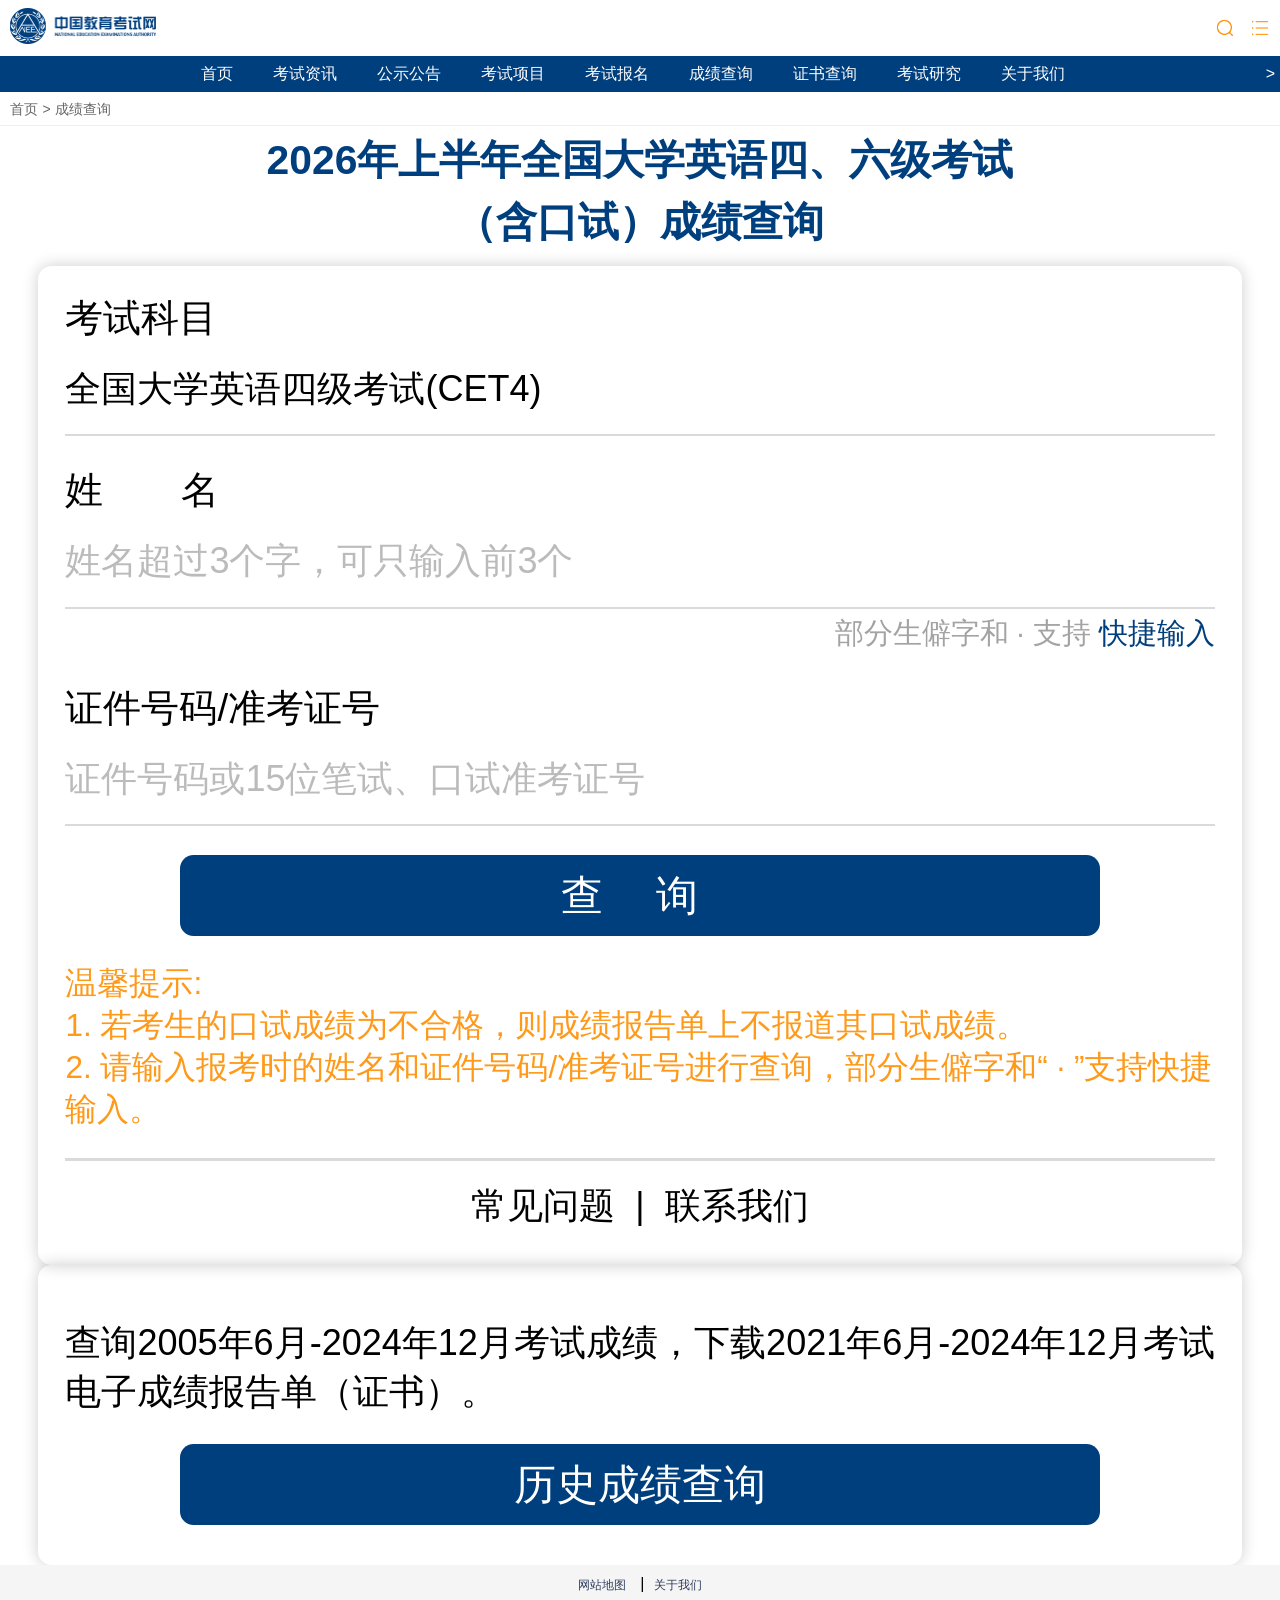
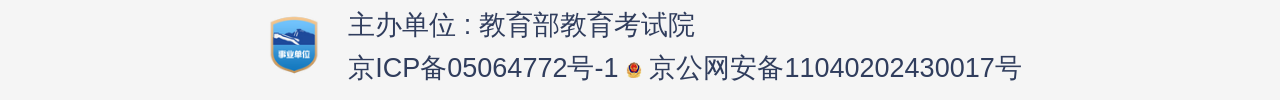
==== v1.html @ 65d6b68f "first commit" ====
<!DOCTYPE html>
<html lang="en">
<head>
    <meta charset="UTF-8" />
    <meta name="viewport" content="width=device-width, initial-scale=1.0, maximum-scale=1.0, minimum-scale=1.0, user-scalable=no">
    <link rel="shortcut icon" href="https://www.neea.edu.cn/favicon.ico" type="image/x-icon">
    <link rel="stylesheet" href="css/common-m.css">
    <link rel="stylesheet" href="css/index-m.css">
    <title>全国大学英语四、六级考试（含口试）成绩查询</title>
</head>
<body>
    <nav class="page-nav">
        <div class="nav-bar">
            <!-- logo -->
            <a herf="https://www.neea.edu.cn/html1/folder/1508/113-1.htm">
                <img src="img/logo.png" alt="中国教育考试院">
            </a>

            <!-- 搜索 菜单按键 -->
            <div class="search-menu">
                <span class="search-menu-left"></span>
                <span class="search-menu-right"></span>
            </div>
        </div>

        <!-- 顶部导航栏 -->
        <div class="nav-menu">
            <ul>
                <li>
                    <a href="https://www.neea.edu.cn/html1/folder/1508/113-1.htm">首页</a>
                </li>
                <li>
                    <a herf="https://www.neea.edu.cn/html1/category/16093/615-1.htm">考试资讯</a>
                </li>
                <li>
                    <a herf="https://www.neea.edu.cn/html1/category/1508/151-1.htm">公示公告</a>
                </li>
                <li>
                    <a herf="https://www.neea.edu.cn/html1/folder/16103/1271-1.htm">考试项目</a>
                </li>
                <li>
                    <a herf="https://www.neea.edu.cn/html1/folder/1607/298-1.htm">考试报名</a>
                </li>
                <li>
                    <a herf="https://cjcx.neea.edu.cn/html1/folder/20051/1151-1.htm">成绩查询</a>
                </li>
                <li>
                    <a herf="https://zscx.neea.edu.cn/html1/folder/21051/9446-1.htm">证书查询</a>
                </li>
                <li>
                    <a herf="https://research.neea.edu.cn/">考试研究</a>
                </li>
                <li>
                    <a herf="https://www.neea.edu.cn/html1/folder/1510/793-1.htm">关于我们</a>
                </li>
            </ul>
            <i>></i>
        </div>
    </nav>

    <main class="main">
        <!-- 页面导航，当前位置 -->
        <div class="current-position">
            <a href="https://www.neea.edu.cn/html1/folder/1508/113-1.htm">首页</a>
            <span>></span>
            <a href="https://cjcx.neea.edu.cn/">成绩查询</a>
        </div>

        <!-- 页面标题 -->
        <div class="page-title">
            <span>
              2026年上半年全国大学英语四、六级考试<br>
              （含口试）成绩查询
            </span>
        </div>

        <!-- 查询成绩 -->
        <div class="form">
            <form action="score.html" method="post">
                <div class="form-item">
                    <label class="form-item-label" for="subject">考试科目</label>
                    <div class="form-item-input">
                        <select name="subject" id="subject" required>
                            <option value="4">全国大学英语四级考试(CET4)</option>
                            <option value="5">全国大学英语六级考试(CET6)</option>
                            <!-- <option value="6">全国大学日语四级考试(CJT4)</option> -->
                            <!-- <option value="7">全国大学日语六级考试(CJT6)</option> -->
                            <!-- <option value="8">全国大学德语四级考试(PHD4)</option> -->
                            <!-- <option value="9">全国大学德语六级考试(PHD6)</option> -->
                            <!-- <option value="10">全国大学俄语四级考试(CRT4)</option> -->
                            <!-- <option value="11">全国大学俄语六级考试(CRT6)</option> -->
                            <!-- <option value="12">全国大学法语四级考试(FFT4)</option> -->
                        </select>
                    </div>
                </div>
                <div class="form-item">
                    <label class="form-item-label" for="uname">姓名</label>
                    <div class="form-item-input">
                        <input type="text" id="uname" name="uname" placeholder="姓名超过3个字，可只输入前3个" maxlength="4" required>
                    </div>
                    <div class="form-item-extra">
                        <span>部分生僻字和 · 支持</span>
                        <a href="#">快捷输入</a>
                    </div>
                </div>
                <div class="form-item">
                    <label class="form-item-label" for="idNum">证件号码/准考证号</label>
                    <div class="form-item-input">
                        <input type="tel" id="idNum" name="idNum" placeholder="证件号码或15位笔试、口试准考证号" maxlength="18" required>
                    </div>
                </div>

                <!-- 查询按钮 -->
                <div class="btn">
                    <button type="submit">查 询</button>
                </div>

                <!-- 注意事项 -->
                <div class="form-notice">
                    <span>温馨提示:</span>
                    <p>1. 若考生的口试成绩为不合格，则成绩报告单上不报道其口试成绩。</p>
                    <!-- <p>2. 以上查询包含日语四级、六级，德语四级、六级，俄语四级、六级和法语四级考试成绩。</p> -->
                    <p>2. 请输入报考时的姓名和证件号码/准考证号进行查询，部分生僻字和“ · ”支持快捷输入。</p>
                </div>

                <!-- 常见问题 -->
                <div class="form-question">
                    <a href="https://cjcx.neea.edu.cn/html1/folder/21083/9978-1.htm">常见问题</a>
                     | 
                    <a href="#">联系我们</a>
                </div>
            </form>
        </div>

        <!-- 查询历史成绩 -->
        <div class="history-query">
            <p>查询2005年6月-2024年12月考试成绩，下载2021年6月-2024年12月考试电子成绩报告单（证书）。</p>
            <div class="btn">
                <a href="https://iam.neea.edu.cn/login.html?client_id=prod_query_web&response_type=code&redirect_uri=https%3A%2F%2Fcjcx.neea.edu.cn%2Fhtml1%2Ffolder%2F21033%2F653-1.htm&scope=basic&state=46b0d31f2d68ba0d9f3de0b72567ffb71cbb9bcc2bd625d9c5f1026a9035d4a426303979981008f1c6e424741428dfb19caeb3d311469d904ee64516b1deaecb">历史成绩查询</a>
            </div>
        </div>
    </main>

    <footer class="page-footer">
        <div>
            <div class="footer-nav">
                <ul>
                    <li>
                        <a href="https://www.neea.edu.cn/html1/folder/2205/469-1.htm">网站地图</a>
                         | 
                    </li>
                    <li>
                        <a href="https://www.neea.edu.cn/html1/folder/1510/793-1.htm">关于我们</a>
                    </li>
                </ul>
            </div>

            <div class="footer-info">
                <div class="footer-info-img">
                    <a href="">
                        <img src="img/logo-2.png" alt="微信">
                    </a>
                </div>

                <div class="footer-info-item">
                    <p class="footer-info-text">主办单位 : 教育部教育考试院</p>
                    <p class="footer-info-text">
                        <a href="#">京ICP备05064772号-1</a>
                        <a href="#">
                            <span>
                                <img src="img/logo-3.png">
                                京公网安备11040202430017号
                            </span>
                        </a>
                    </p>
                </div>
            </div>
        </div>
    </footer>

    <script src="js/index.js"></script>
</body>
</html>
---- css/common-m.css ----
* {
  margin: 0;
  padding: 0;
  font-family:
    "微软雅黑",
    NeeaSimsun-Regular,
    -apple-system,
    BlinkMacSystemFont,
    "Segoe UI",
    Roboto,
    "Helvetica Neue",
    Arial,
    sans-serif;
  box-sizing: border-box;
  outline: none;
}
body {
  background: #fff;
  color: #000;
}

.nav-bar,
.search-menu,
.nav-menu,
.nav-menu ul {
  display: flex;
  justify-content: space-between;
  align-items: center;
}
.nav-bar {
  width: 100%;
  padding: 8px 10px;
  background: #fff;
}
.nav-bar a {
  text-decoration: none;
}
.nav-bar a img {
  width: 146px;
  max-height: 36px;
}
.search-menu {
  gap: 15px;
}
.search-menu-left,
.search-menu-right {
  display: inline-block;
  width: 20px;
  height: 20px;
}
.search-menu-left {
  background: url(../img/search.png) 100% center / cover no-repeat;
}
.search-menu-right {
  background: url(../img/menu.png) 100% center / cover no-repeat;
}

.nav-menu {
  width: 100%;
  background: #003f7e;
}
.nav-menu ul {
  gap: 2.5rem;
  padding: 0 1.2rem;
  margin: 0 auto;
  height: 36px;
  line-height: 36px;
  list-style: none;
  white-space: nowrap;
  overflow: auto;
}

.nav-menu ul li a {
  color: #fff;
  text-decoration: none;
  font-size: 16px;
}
.nav-menu i {
  font-style: inherit;
  color: #fff;
  margin-right: 5px;
}

.page-footer {
  width: 100%;
  padding-bottom: 10px;
  background: #F5F5F5;
}
.footer-nav ul,
.footer-info {
  display: flex;
  justify-content: center;
  align-items: center;
}
.footer-nav {
  padding: 10px 0 0 0;
  margin: 0 auto;
}
.footer-nav ul li {
  list-style: none;
}
.footer-nav ul li a {
  font-size: 12px;
  color: #303d5d;
  text-decoration: none;
  margin: 0 10px;
}
.footer-info {
  padding: 10px 0 0 0;
  gap: 2vmin;
}
.footer-info-img a,
.footer-info-text a {
  color: #303d5d;
  text-decoration: none;
  object-fit: cover;
}
.footer-info-img a img {
  width: 8vmin;
  height: 8vmin;
}
.footer-info-text {
  color: #303D5D;
  font-size: 3vmin;
  line-height: 1.6;
}
.footernifo-text p span {
  margin: 5px;
}
.footer-info-text img {
  width: 16px;
  height: 16px;
  vertical-align: middle;
}
---- css/index-m.css ----
.current-position {
  padding: 8px 10px 6px 10px;
  border-bottom: 1px solid #eee;
}
.current-position a,
.current-position span {
  font-size: 14px;
  color: #666;
}
.current-position a {
  text-decoration: none;
}

.page-title {
  display: flex;
  justify-content: center;
  align-items: center;
  margin: .5vmin 1.2vmin 1vmax;
  font-size: 4.53333333vmin;
  font-weight: 700;
  color: #003f7e;
  text-align: center;
  line-height: 1.5;
}

.history-query,
.form {
  width: 94%;
  margin: 0 auto;
  padding: 3vmin 3vmin 1.5vmin 3vmin;
  border-radius: 1.5vmin;
  box-shadow: 0 0 1.8vmin rgb(0 0 0/20%);
}
.form-item {
  margin-bottom: 3.2vmin;
}
.form-item-label {
  display: inline-block;
  font-size: 4.26667vmin;
}
.form-item:nth-child(2) .form-item-label {
  width: 4em;
  text-align-last: justify;
}
.form-item-input {
  width: 100%;
  padding: 2.4vmin 0;
  border-bottom: 0.26666667vmin solid #dadada;
}
.form-item-input select,
.form-item-input input {
  width: 100%;
  height: 5.26667vmin;
  background: #fff;
  font-size: 4vmin;
  padding: 0 1vmin 0 0;
  border: none;
  border-radius: 0;
}
.form-item-input select {
  appearance: none;
  -webkit-appearance: none; /* 兼容Chrome/Safari */
}
.form-item-input:nth-child(n+1) input::placeholder {
  padding: 0 1vmin 0 0;
  color: #bbb;
}
.form-item-input select:focus,
.form-item-input input:focus {
  outline: none;
  background: #fff;
  border: none;
  border-radius: 0;
  font-size: 4vmin;
  padding: 0 1vmin 0 0;
}
.form-item-extra {
  font-size: 3.2vmin;
  color: #a3a3a3;
  margin-top: 0.6vmin;
  text-align: right;
}
.form-item-extra a {
  color: #003f7e;
  text-decoration: none;
}

.btn {
  width: 80%;
  height: 9vmin;
  margin: 3vmin auto;
}
.btn a,
.btn button {
  display: block;
  width: 100%;
  height: 100%;
  font-size: 4.66667vmin;
  color: #fff;
  background: #003f7e;
  border: none;
  border-radius: 1.5vmin;
  text-align-last: center;
  line-height: 9vmin;
  cursor: pointer;
}
.btn button {
  letter-spacing: .5em;
}
.btn a {
  text-decoration: none;
}

.form-notice {
  font-size: 3.5vmin;
  color: #ff9919;
  margin: 3vmin 0;
}
.form-question {
  font-size: 4vmin;
  line-height: 10vmin;
  text-align: center;
  border-top: 0.4vmin solid #dadada;
}
.form-question a {
  text-decoration: none;
  color: var(--theme-color);
  margin: 0 10px;
}

.history-query p {
  margin: 3vmin 0;
  font-size: 4vmin;
  color: #000;
  text-align: justify;
}
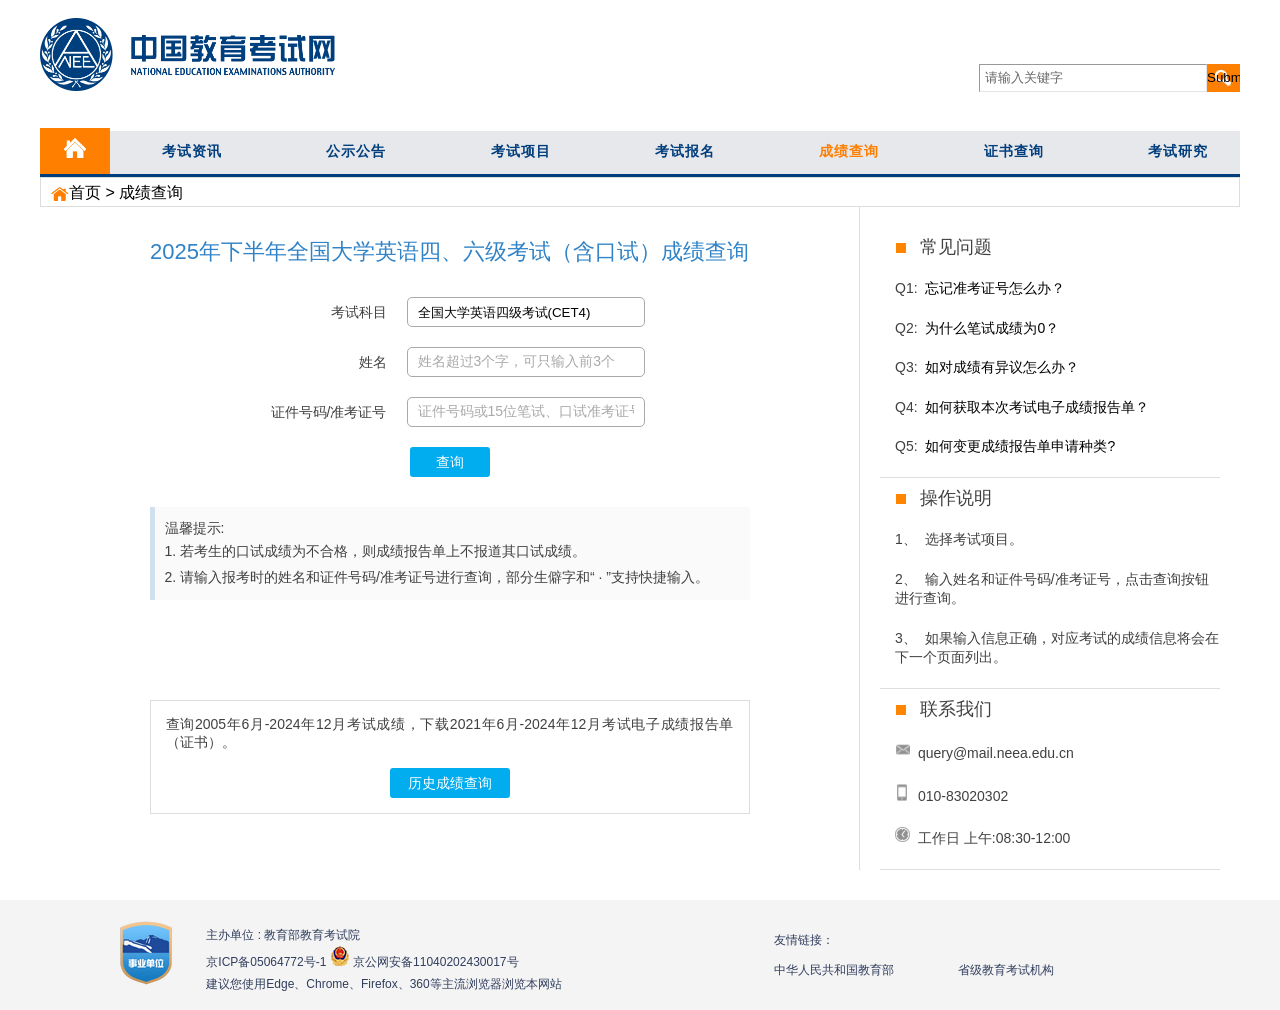
==== commit 1766d659: "feat: 适配电脑端，新增用户信息管理" ====
--- a/v1.html
+++ b/v1.html
@@ -4,27 +4,59 @@
     <meta charset="UTF-8" />
     <meta name="viewport" content="width=device-width, initial-scale=1.0, maximum-scale=1.0, minimum-scale=1.0, user-scalable=no">
     <link rel="shortcut icon" href="https://www.neea.edu.cn/favicon.ico" type="image/x-icon">
-    <link rel="stylesheet" href="css/common-m.css">
-    <link rel="stylesheet" href="css/index-m.css">
     <title>全国大学英语四、六级考试（含口试）成绩查询</title>
+    <script>
+    (function(){
+        var ua=navigator.userAgent.toLowerCase();
+        var isMobile=/android|iphone|ipad|ipod|windows phone|mobile|blackberry|webos|opera mini|iemobile/.test(ua);
+        var head=document.getElementsByTagName('head')[0];
+        var commonCSS=isMobile?'css/common-m.css':'css/common-dt.css';
+        var pageCSS=isMobile?'css/index-m.css':'css/index-dt.css';
+        var link1=document.createElement('link');
+        link1.rel='stylesheet';
+        link1.href=commonCSS;
+        head.appendChild(link1);
+        var link2=document.createElement('link');
+        link2.rel='stylesheet';
+        link2.href=pageCSS;
+        head.appendChild(link2);
+    })();
+    </script>
 </head>
 <body>
     <nav class="page-nav">
         <div class="nav-bar">
             <!-- logo -->
-            <a herf="https://www.neea.edu.cn/html1/folder/1508/113-1.htm">
-                <img src="img/logo.png" alt="中国教育考试院">
-            </a>
+            <div class="dt-nav-bar">
+                <a herf="https://www.neea.edu.cn/html1/folder/1508/113-1.htm">
+                    <img src="img/logo.png" alt="中国教育考试院">
+                </a>
+            </div>
 
             <!-- 搜索 菜单按键 -->
             <div class="search-menu">
                 <span class="search-menu-left"></span>
                 <span class="search-menu-right"></span>
             </div>
+
+            <div class="dt-nav-info">
+                <!-- 搜索框 -->
+                <div class="dt-search-box">
+                    <form action="">
+                        <input type="text" name="Q" value="请输入关键字" placeholder="请输入关键字">
+                        <input type="submit"></input>
+                    </form>
+                </div>
+            </div>
         </div>
 
         <!-- 顶部导航栏 -->
         <div class="nav-menu">
+            <div class="dt-nav-menu-home">
+                <a href="https://www.neea.edu.cn/">
+                    <img src="img/dt-nav-home.jpg" alt="">
+                </a>
+            </div>
             <ul>
                 <li>
                     <a href="https://www.neea.edu.cn/html1/folder/1508/113-1.htm">首页</a>
@@ -45,7 +77,7 @@
                     <a herf="https://cjcx.neea.edu.cn/html1/folder/20051/1151-1.htm">成绩查询</a>
                 </li>
                 <li>
-                    <a herf="https://zscx.neea.edu.cn/html1/folder/21051/9446-1.htm">证书查询</a>
+                    <a class="active" herf="https://zscx.neea.edu.cn/html1/folder/21051/9446-1.htm">证书查询</a>
                 </li>
                 <li>
                     <a herf="https://research.neea.edu.cn/">考试研究</a>
@@ -61,88 +93,147 @@
     <main class="main">
         <!-- 页面导航，当前位置 -->
         <div class="current-position">
-            <a href="https://www.neea.edu.cn/html1/folder/1508/113-1.htm">首页</a>
+            <a href="https://www.neea.edu.cn/html1/folder/1508/113-1.htm">
+                <img src="img/dt-page-map.png" alt="">首页
+            </a>
             <span>></span>
             <a href="https://cjcx.neea.edu.cn/">成绩查询</a>
         </div>
 
-        <!-- 页面标题 -->
-        <div class="page-title">
-            <span>
-              2026年上半年全国大学英语四、六级考试<br>
-              （含口试）成绩查询
-            </span>
-        </div>
-
-        <!-- 查询成绩 -->
-        <div class="form">
-            <form action="score.html" method="post">
-                <div class="form-item">
-                    <label class="form-item-label" for="subject">考试科目</label>
-                    <div class="form-item-input">
-                        <select name="subject" id="subject" required>
-                            <option value="4">全国大学英语四级考试(CET4)</option>
-                            <option value="5">全国大学英语六级考试(CET6)</option>
-                            <!-- <option value="6">全国大学日语四级考试(CJT4)</option> -->
-                            <!-- <option value="7">全国大学日语六级考试(CJT6)</option> -->
-                            <!-- <option value="8">全国大学德语四级考试(PHD4)</option> -->
-                            <!-- <option value="9">全国大学德语六级考试(PHD6)</option> -->
-                            <!-- <option value="10">全国大学俄语四级考试(CRT4)</option> -->
-                            <!-- <option value="11">全国大学俄语六级考试(CRT6)</option> -->
-                            <!-- <option value="12">全国大学法语四级考试(FFT4)</option> -->
-                        </select>
-                    </div>
-                </div>
-                <div class="form-item">
-                    <label class="form-item-label" for="uname">姓名</label>
-                    <div class="form-item-input">
-                        <input type="text" id="uname" name="uname" placeholder="姓名超过3个字，可只输入前3个" maxlength="4" required>
-                    </div>
-                    <div class="form-item-extra">
-                        <span>部分生僻字和 · 支持</span>
-                        <a href="#">快捷输入</a>
-                    </div>
-                </div>
-                <div class="form-item">
-                    <label class="form-item-label" for="idNum">证件号码/准考证号</label>
-                    <div class="form-item-input">
-                        <input type="tel" id="idNum" name="idNum" placeholder="证件号码或15位笔试、口试准考证号" maxlength="18" required>
-                    </div>
-                </div>
-
-                <!-- 查询按钮 -->
+        <div class="dt-main-box">
+            <!-- 页面标题 -->
+            <div class="page-title">
+                <span>2025年下半年全国大学英语四、六级考试（含口试）成绩查询</span>
+            </div>
+
+            <!-- 查询成绩 -->
+            <div class="form">
+                <form action="score.html" method="post">
+                    <div class="form-item">
+                        <label class="form-item-label" for="subject">考试科目</label>
+                        <div class="form-item-input">
+                            <select name="subject" id="subject" required>
+                                <option value="4">全国大学英语四级考试(CET4)</option>
+                                <option value="5">全国大学英语六级考试(CET6)</option>
+                                <!-- <option value="6">全国大学日语四级考试(CJT4)</option> -->
+                                <!-- <option value="7">全国大学日语六级考试(CJT6)</option> -->
+                                <!-- <option value="8">全国大学德语四级考试(PHD4)</option> -->
+                                <!-- <option value="9">全国大学德语六级考试(PHD6)</option> -->
+                                <!-- <option value="10">全国大学俄语四级考试(CRT4)</option> -->
+                                <!-- <option value="11">全国大学俄语六级考试(CRT6)</option> -->
+                                <!-- <option value="12">全国大学法语四级考试(FFT4)</option> -->
+                            </select>
+                        </div>
+                    </div>
+                    <div class="form-item">
+                        <label class="form-item-label" for="uname">姓名</label>
+                        <div class="form-item-input">
+                            <input type="text" id="uname" name="uname" placeholder="姓名超过3个字，可只输入前3个" maxlength="4" required>
+                        </div>
+                        <div class="form-item-extra">
+                            <span>部分生僻字和 · 支持</span>
+                            <a href="#">快捷输入</a>
+                        </div>
+                    </div>
+                    <div class="form-item">
+                        <label class="form-item-label" for="idNum">证件号码/准考证号</label>
+                        <div class="form-item-input">
+                            <input type="tel" id="idNum" name="idNum" placeholder="证件号码或15位笔试、口试准考证号" maxlength="18" required>
+                        </div>
+                    </div>
+
+                    <!-- 查询按钮 -->
+                    <div class="btn">
+                        <button type="submit">查询</button>
+                    </div>
+
+                    <!-- 注意事项 -->
+                    <div class="form-notice">
+                        <span>温馨提示:</span>
+                        <p>1. 若考生的口试成绩为不合格，则成绩报告单上不报道其口试成绩。</p>
+                        <!-- <p>2. 以上查询包含日语四级、六级，德语四级、六级，俄语四级、六级和法语四级考试成绩。</p> -->
+                        <p>2. 请输入报考时的姓名和证件号码/准考证号进行查询，部分生僻字和“ · ”支持快捷输入。</p>
+                    </div>
+
+                    <!-- 常见问题 -->
+                    <div class="form-question">
+                        <a href="https://cjcx.neea.edu.cn/html1/folder/21083/9978-1.htm">常见问题</a>
+                        | 
+                        <a href="#">联系我们</a>
+                    </div>
+                </form>
+            </div>
+
+            <!-- 查询历史成绩 -->
+            <div class="history-query">
+                <p>查询2005年6月-2024年12月考试成绩，下载2021年6月-2024年12月考试电子成绩报告单（证书）。</p>
                 <div class="btn">
-                    <button type="submit">查 询</button>
-                </div>
-
-                <!-- 注意事项 -->
-                <div class="form-notice">
-                    <span>温馨提示:</span>
-                    <p>1. 若考生的口试成绩为不合格，则成绩报告单上不报道其口试成绩。</p>
-                    <!-- <p>2. 以上查询包含日语四级、六级，德语四级、六级，俄语四级、六级和法语四级考试成绩。</p> -->
-                    <p>2. 请输入报考时的姓名和证件号码/准考证号进行查询，部分生僻字和“ · ”支持快捷输入。</p>
-                </div>
-
-                <!-- 常见问题 -->
-                <div class="form-question">
-                    <a href="https://cjcx.neea.edu.cn/html1/folder/21083/9978-1.htm">常见问题</a>
-                     | 
-                    <a href="#">联系我们</a>
-                </div>
-            </form>
-        </div>
-
-        <!-- 查询历史成绩 -->
-        <div class="history-query">
-            <p>查询2005年6月-2024年12月考试成绩，下载2021年6月-2024年12月考试电子成绩报告单（证书）。</p>
-            <div class="btn">
-                <a href="https://iam.neea.edu.cn/login.html?client_id=prod_query_web&response_type=code&redirect_uri=https%3A%2F%2Fcjcx.neea.edu.cn%2Fhtml1%2Ffolder%2F21033%2F653-1.htm&scope=basic&state=46b0d31f2d68ba0d9f3de0b72567ffb71cbb9bcc2bd625d9c5f1026a9035d4a426303979981008f1c6e424741428dfb19caeb3d311469d904ee64516b1deaecb">历史成绩查询</a>
-            </div>
-        </div>
+                    <a href="https://iam.neea.edu.cn/login.html?client_id=prod_query_web&response_type=code&redirect_uri=https%3A%2F%2Fcjcx.neea.edu.cn%2Fhtml1%2Ffolder%2F21033%2F653-1.htm&scope=basic&state=46b0d31f2d68ba0d9f3de0b72567ffb71cbb9bcc2bd625d9c5f1026a9035d4a426303979981008f1c6e424741428dfb19caeb3d311469d904ee64516b1deaecb">历史成绩查询</a>
+                </div>
+            </div>
+        </div>
+
+        <aside>
+            <div class="dt-aside">
+                <div class="dt-aside-item">
+                    <span class="dt-aside-item-title">常见问题</span>
+                    <p>
+                        <span>Q1:</span>
+                        <a href="https://cjcx.neea.edu.cn/html1/folder/21083/9978-1.htm#Q1" class="dt-aside-item-value">忘记准考证号怎么办？</a>
+                    </p>
+                    <p>
+                        <span>Q2:</span>
+                        <a href="https://cjcx.neea.edu.cn/html1/folder/21083/9978-1.htm#Q2" class="dt-aside-item-value">为什么笔试成绩为0？</a>
+                    </p>
+                    <p>
+                        <span>Q3:</span>
+                        <a href="https://cjcx.neea.edu.cn/html1/folder/21083/9978-1.htm#Q3" class="dt-aside-item-value">如对成绩有异议怎么办？</a>
+                    </p>
+                    <p>
+                        <span>Q4:</span>
+                        <a href="https://cjcx.neea.edu.cn/html1/folder/21083/9978-1.htm#Q4" class="dt-aside-item-value">如何获取本次考试电子成绩报告单？</a>
+                    </p>
+                    <p>
+                        <span>Q5:</span>
+                        <a href="https://cjcx.neea.edu.cn/html1/folder/21083/9978-1.htm#Q5" class="dt-aside-item-value">如何变更成绩报告单申请种类?</a>
+                    </p>
+                </div>
+                <div class="dt-aside-item">
+                    <span class="dt-aside-item-title">操作说明</span>
+                    <p>
+                        <span>1、</span>
+                        <span>选择考试项目。</span>
+                    </p>
+                    <p>
+                        <span>2、</span>
+                        <span>输入姓名和证件号码/准考证号，点击查询按钮进行查询。</span>
+                    </p>
+                    <p>
+                        <span>3、</span>
+                        <span>如果输入信息正确，对应考试的成绩信息将会在下一个页面列出。</span>
+                    </p>
+                </div>
+                <div class="dt-aside-item">
+                    <span class="dt-aside-item-title">联系我们</span>
+                    <p>
+                        <span class="dt-aside-item-icon-net"></span>
+                        <span>query@mail.neea.edu.cn</span>
+                    </p>
+                    <p>
+                        <span class="dt-aside-item-icon-sj"></span>
+                        <span>010-83020302</span>
+                    </p>
+                    <p>
+                        <span class="dt-aside-item-icon-shijian"></span>
+                        <span>工作日 上午:08:30-12:00</span>
+                    </p>
+                </div>
+            </div>
+        </aside>
     </main>
 
     <footer class="page-footer">
-        <div>
+        <div class="dt-footer">
             <div class="footer-nav">
                 <ul>
                     <li>
@@ -173,7 +264,16 @@
                             </span>
                         </a>
                     </p>
-                </div>
+                    <p class="dt-footer-info-text">建议您使用Edge、Chrome、Firefox、360等主流浏览器浏览本网站</p>
+                </div>
+            </div>
+
+            <div class="dt-footer-tips">
+                <span>友情链接：</spa>
+                <p>
+                    <span>中华人民共和国教育部</span>
+                    <span>省级教育考试机构</span>
+                </p>
             </div>
         </div>
     </footer>
